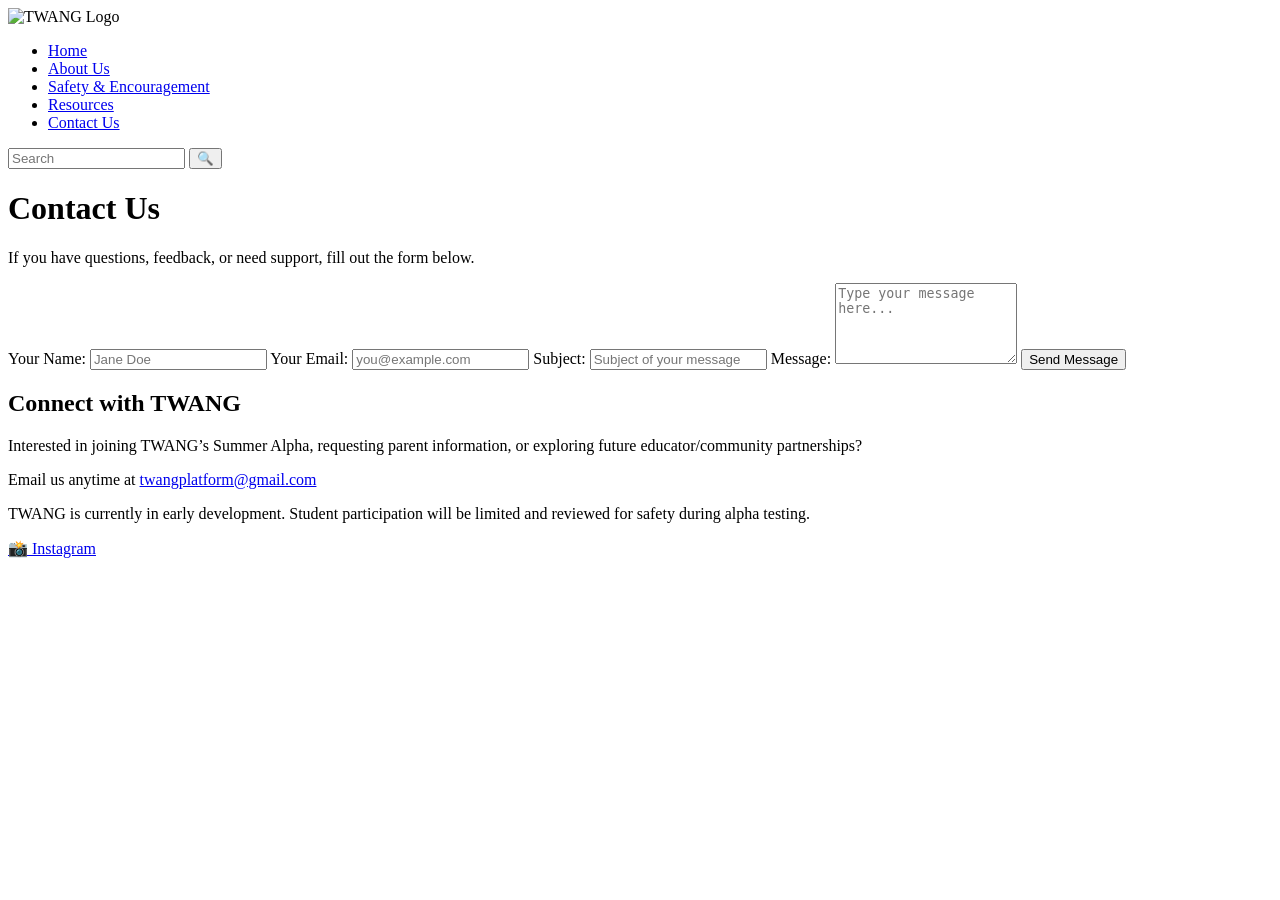
==== contact.html @ 48d8d3ea "Revise contact page content and email address Updated contact information and added details about TW" ====
<!DOCTYPE html>
<html lang="en">
<head>
<script async src="https://www.googletagmanager.com/gtag/js?id=G-TW69DW09B8"></script>
<script>
  window.dataLayer = window.dataLayer || [];
  function gtag(){dataLayer.push(arguments);}
  gtag('js', new Date());

  gtag('config', 'G-TW69DW09B8');
</script>
  <meta charset="UTF-8" />
  <meta name="viewport" content="width=device-width, initial-scale=1.0" />
  <title>Contact Us | TWANG</title>
  <link rel="stylesheet" href="ProjectAssignment.css" />
</head>
<body>
  <header>
    <div class="logo-title">
      <img src="TWANG.png" alt="TWANG Logo" class="twang-logo" />
    </div>
    <nav>
      <ul class="nav-links">
        <li><a href="index.html">Home</a></li>
        <li><a href="about.html">About Us</a></li>
        <li><a href="safety.html">Safety & Encouragement</a></li>
        <li><a href="resources.html">Resources</a></li>
        <li><a href="contact.html" class="active">Contact Us</a></li>
      </ul>
      <input type="text" placeholder="Search" class="search-box" />
      <button class="search-button">🔍</button>
    </nav>
  </header>

  <main class="contact-page">
    <h1>Contact Us</h1>
    <p class="contact-description">
	If you have questions, feedback, or need support, fill out the form below.</p>

    <form class="contact-form">
      <label for="name">Your Name:
        <input type="text" id="name" name="name" required placeholder="Jane Doe" />
      </label>

      <label for="email">Your Email:
        <input type="email" id="email" name="email" required placeholder="you@example.com" />
      </label>

      <label for="subject">Subject:
        <input type="text" id="subject" name="subject" required placeholder="Subject of your message" />
      </label>

      <label for="message">Message:
        <textarea id="message" name="message" rows="5" required placeholder="Type your message here..."></textarea>
      </label>

      <button type="submit">Send Message</button>
    </form>
	<section class="social-contact">
  <h2>Connect with TWANG</h2>

  <p>
    Interested in joining TWANG’s Summer Alpha, requesting parent information,
    or exploring future educator/community partnerships?
  </p>

  <p>Email us anytime at 
    <a href="mailto:twangplatform@gmail.com">twangplatform@gmail.com</a>
  </p>

  <p class="contact-description">
    TWANG is currently in early development. Student participation will be limited
    and reviewed for safety during alpha testing.
  </p>

  <div class="social-icons">
    <a href="https://instagram.com/twang.app" target="_blank" aria-label="Instagram">📸 Instagram</a>
  </div>
</section>
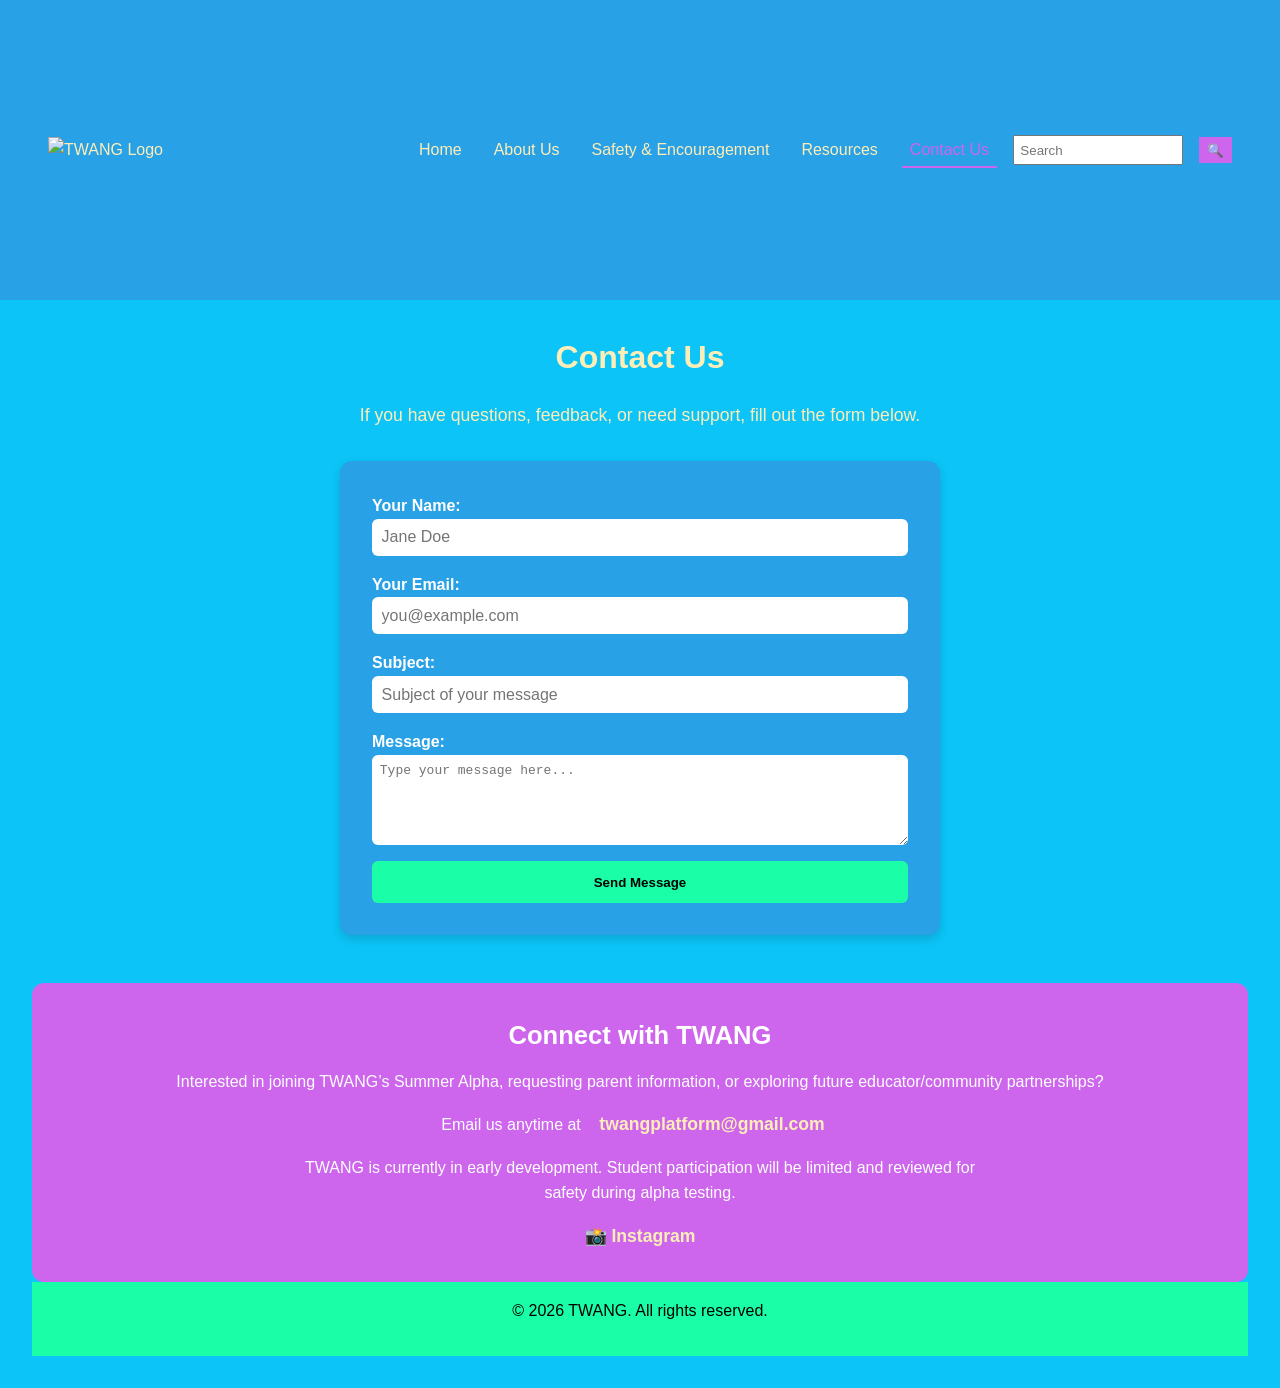
==== commit 2ca5c1fb: "Fix HTML structure and add footer to contact page" ====
--- a/contact.html
+++ b/contact.html
@@ -77,3 +77,6 @@
     <a href="https://instagram.com/twang.app" target="_blank" aria-label="Instagram">📸 Instagram</a>
   </div>
 </section>
+<footer>
+    <p>&copy; 2026 TWANG. All rights reserved.</p>
+  </footer>
--- a/ProjectAssignment.css
+++ b/ProjectAssignment.css
@@ -0,0 +1,737 @@
+* {
+  margin: 0;
+  padding: 0;
+  box-sizing: border-box;
+}
+body {
+  font-family: Arial, sans-serif;
+  background-color: #0cc4f7;
+  color: #fdeeb8;
+  line-height: 1.6;
+}
+header {
+  display: flex;
+  justify-content: space-between;
+  align-items: center;
+  padding: 1em 2em;
+  background-color: #29a1e6;
+  flex-wrap: nowrap;
+}
+.twang-logo {
+  width: 300px; 
+  height: auto;
+}
+.logo-title {
+  display: flex;
+  align-items: center;
+  flex: 1;
+}
+nav {
+  display: flex;
+  align-items: center;
+  gap: 1em;
+  flex-wrap: wrap;
+}
+
+.nav-links {
+  display: flex;
+  gap: 1em;
+  list-style: none;
+  margin-left: auto;
+  flex-wrap: wrap;
+}
+
+.nav-links li a {
+  text-decoration: none;
+  color: #fdeeb8;
+  padding: 0.5em;
+  transition: color 0.3s ease;
+}
+.nav-links li a:hover,
+.nav-links li a.active {
+  color: #cd65ed;
+  border-bottom: 2px solid #cd65ed;
+}
+.search-box {
+  padding: 0.4em;
+  margin-left: 1em;
+}
+.search-button {
+  background-color: #cd65ed;
+  border: none;
+  padding: 0.4em 0.6em;
+  cursor: pointer;
+}
+.homepage-intro {
+  flex-wrap: wrap;
+  align-items: center;
+}
+.hero-image img {
+  width: 100%;
+  height: auto;
+}
+.teens-container {
+  flex: 1;
+  max-width: 300px;
+  display: flex;
+  justify-content: center;
+  align-items: center;
+}
+.teens-image {
+  width: 150%;         
+  max-width: 400px;   
+  height: auto;
+  border-radius: 12px;
+  display: block;
+  margin: 0 auto;
+}
+.intro-text {
+  flex: 2;
+  min-width: 250px;
+}
+
+.buttons {
+  margin-top: 1em;
+  display: flex;
+  flex-direction: column;
+  gap: 0.5em;
+}
+
+.buttons button {
+  background-color: #1affa7;
+  padding: 0.5em;
+  border: none;
+  border-radius: 6px;
+  font-weight: bold;
+  color: #000;
+  cursor: pointer;
+}
+.button-container {
+  display: flex;
+  flex-direction: column;
+  align-items: center;     
+  justify-content: center; 
+  gap: 1em;                
+  height: 100%;            
+}
+.overview {
+  display: flex;
+  flex-wrap: nowrap;
+  justify-content: space-between;
+  gap: 2em;
+  padding: 2em;
+}
+.app-display {
+  width: 100px; 
+  height: auto;
+  display: block;
+  margin: 0 auto;
+}
+.overview > div {
+  flex: 1;
+  padding: 1em;
+  background-color:  #29a1e6;
+  border-radius: 10px;
+}
+
+.video-container {
+  position: relative;
+  padding-bottom: 56.25%;
+  height: 0;
+  overflow: hidden;
+}
+.video-container iframe {
+  position: absolute;
+  top: 0;
+  left: 0;
+  width: 100%;
+  height: 100%;
+}
+.testimonials {
+  background-color: #29a1e6;
+  padding: 2em;
+  text-align: center;
+}
+.cards {
+  display: flex;
+  justify-content: center;
+  gap: 1em;
+  flex-wrap: wrap;
+}
+.card {
+  background-color: #cd65ed;
+  padding: 1em;
+  border-radius: 10px;
+  width: 180px;
+}
+.card img {
+  width: 100%;
+  border-radius: 50%;
+}
+footer {
+  text-align: center;
+  padding: 1em;
+  background-color: #1affa7;
+  color: #000;
+}
+.about-page {
+  background-color: #0cc4f7; 
+  color: #fdeeb8; 
+}
+p {
+  margin-bottom: 1em; 
+}
+.about-container {
+  max-width: 1100px;
+  margin: auto;
+  display: flex;
+  flex-direction: column;
+  gap: 3em;
+  padding: 2em;
+}
+.intro {
+  display: flex;
+  flex-wrap: wrap;
+  align-items: flex-start;
+  justify-content: space-between;
+  gap: 2em;
+}
+
+.intro-text {
+  flex: 2;
+  min-width: 250px;
+}
+
+.founder-photo {
+  flex: 1;
+  width: 180px;
+  max-width: 100%;
+  height: auto;
+  border-radius: 12px;
+  box-shadow: 0 4px 10px rgba(0, 0, 0, 0.15);
+}
+.intro h2,
+.origin h2,
+.audience h2,
+.table-section h2 {
+  color: #fff;
+  font-size: 1.8em;
+  margin-bottom: 0.5em;
+}
+
+.intro-text p,
+.origin p,
+.audience p {
+  color: #fdeeb8;
+}
+
+.comparison-table {
+  margin: 2em auto;
+  border-collapse: collapse;
+  width: 100%;
+  max-width: 900px;
+  background-color: #29a1e6;
+  color: #000;
+  border-radius: 8px;
+  overflow: hidden;
+  box-shadow: 0 4px 12px rgba(0, 0, 0, 0.2);
+}
+
+.comparison-table th,
+.comparison-table td {
+  text-align: left;
+  padding: 1em;
+  border-bottom: 1px solid #fff;
+}
+
+.comparison-table th {
+  background-color: #cd65ed;
+  color: #fff;
+}
+
+.comparison-table td:first-child {
+  font-weight: bold;
+}
+
+@media (max-width: 768px) {
+  .intro {
+    flex-direction: column;
+    text-align: center;
+  }
+
+  .intro-text {
+    text-align: left;
+  }
+
+  .comparison-table {
+    font-size: 0.9em;
+  }
+}
+
+.safety-page {
+  background-color: #0cc4f7;
+  color: #fdeeb8;
+  padding: 2em;
+  font-family: Arial, sans-serif;
+  line-height: 1.6;
+}
+
+.safety-section {
+  margin-bottom: 2em;
+  background-color: #29a1e6;
+  padding: 1.5em;
+  border-radius: 12px;
+  box-shadow: 0 4px 10px rgba(0, 0, 0, 0.1);
+}
+
+.safety-section h2 {
+  color: #fff;
+  margin-bottom: 0.5em;
+}
+
+.hero-image img {
+  width: 100%;
+  height: auto;
+  display: block;
+}
+.banner {
+  margin: 0;
+  padding: 0;
+  width: 100%;
+}
+.banner-img {
+  width: 100%;
+  height: auto;
+  display: block;
+  object-fit: cover;
+}
+.info-section {
+  display: flex;
+  gap: 2em;
+  align-items: center;
+  background-color: #29a1e6;
+  padding: 1.5em;
+  border-radius: 12px;
+  margin-bottom: 2em;
+  flex-wrap: wrap;
+}
+
+.info-section.alt {
+  background-color: #cd65ed;
+  color: #fff;
+}
+
+.safety-icon {
+  width: 100px;
+  height: 100px;
+  object-fit: contain;
+}
+
+.apply-section {
+  background-color: #cd65ed;
+  color: #000;
+  text-align: center;
+  padding: 2em;
+  border-radius: 12px;
+}
+
+.apply-buttons button {
+  background-color: #1affa7;
+  color: #000;
+  border: none;
+  padding: 0.8em 1.2em;
+  margin: 0.5em;
+  border-radius: 8px;
+  font-weight: bold;
+  cursor: pointer;
+}
+.resources-section {
+  background-color: #0cc4f7;
+  color: #fdeeb8;
+  padding: 2em;
+  font-family: Arial, sans-serif;
+  text-align: left;
+}
+
+.resources-section h1 {
+  font-size: 2em;
+  margin-bottom: 1em;
+}
+.content-container {
+  max-width: 1100px;
+  margin: 0 auto;
+}
+.content-wrapper {
+  max-width: 1100px;
+  margin: 0 auto;
+}
+.form-pair {
+  display: flex;
+  flex-wrap: wrap;
+  justify-content: center;
+  gap: 2em;
+  justify-content: center;
+  margin: 2em;
+}
+
+.form-box {
+  flex: 1 1 450px;
+  max-width: 500px;
+  padding: 2em;
+  border-radius: 12px;
+  box-shadow: 0 4px 12px rgba(0, 0, 0, 0.2);
+}
+
+.resource-form {
+  background-color: #29a1e6;
+  color: #fdeeb8;
+}
+
+.application-form {
+  background-color: #e0f7ff;
+  color: #000;
+  border: 2px solid #004466;
+}
+
+.form-box h2 {
+  margin-bottom: 1em;
+  font-size: 1.4em;
+}
+
+.form-box form {
+  display: flex;
+  flex-direction: column;
+  gap: 1em;
+  text-align: left;
+}
+
+.form-box label {
+  font-weight: bold;
+  display: flex;
+  flex-direction: column;
+  font-size: 0.95em;
+}
+
+.form-box input,
+.form-box textarea,
+.form-box select {
+  padding: 0.6em;
+  font-size: 1em;
+  border-radius: 6px;
+  border: none;
+}
+
+.application-form input {
+  border: 1px solid #aaa;
+}
+
+.form-box button {
+  background-color: #1affa7;
+  color: #000;
+  font-weight: bold;
+  padding: 0.8em;
+  border: none;
+  border-radius: 6px;
+  cursor: pointer;
+  transition: background-color 0.3s ease;
+}
+
+.form-box button:hover {
+  background-color: #0ed398;
+}
+
+@media (max-width: 768px) {
+  .form-pair {
+    flex-direction: column;
+    align-items: center;
+  }
+}
+
+.contact-page {
+  background-color: #0cc4f7;
+  color: #fdeeb8;
+  padding: 2em;
+  font-family: Arial, sans-serif;
+}
+
+.contact-page h1 {
+  text-align: center;
+  font-size: 2em;
+  margin-bottom: 0.5em;
+}
+
+.contact-form {
+  max-width: 600px;
+  margin: 2em auto;
+  background-color: #29a1e6;
+  padding: 2em;
+  border-radius: 12px;
+  box-shadow: 0 4px 10px rgba(0, 0, 0, 0.15);
+  display: flex;
+  flex-direction: column;
+  gap: 1em;
+}
+
+.contact-form label {
+  display: flex;
+  flex-direction: column;
+  font-weight: bold;
+  color: #fff;
+}
+
+.contact-form input,
+.contact-form textarea {
+  padding: 0.6em;
+  font-size: 1em;
+  border: none;
+  border-radius: 6px;
+}
+
+.contact-form button {
+  background-color: #1affa7;
+  color: #000;
+  font-weight: bold;
+  padding: 1em;
+  border: none;
+  border-radius: 6px;
+  cursor: pointer;
+}
+
+.contact-form button:hover {
+  background-color: #0ed398;
+}
+.social-contact {
+  text-align: center;
+  margin-top: 3em;
+  padding: 2em;
+  background-color: #cd65ed;
+  color: #fff;
+  border-radius: 12px;
+}
+
+.social-contact h2 {
+  font-size: 1.6em;
+  margin-bottom: 0.5em;
+}
+
+.social-contact p {
+  font-size: 1em;
+  margin-bottom: 1em;
+}
+
+.social-contact a {
+  color: #fdeeb8;
+  text-decoration: none;
+  font-weight: bold;
+  margin: 0 0.8em;
+  font-size: 1.1em;
+  transition: color 0.3s ease;
+}
+
+.social-contact a:hover {
+  color: #1affa7;
+}
+.social-contact {
+  text-align: center;
+  margin-top: 3em;
+  padding: 2em;
+  background-color: #cd65ed;
+  color: #fff;
+  border-radius: 12px;
+}
+
+.social-contact h2 {
+  font-size: 1.6em;
+  margin-bottom: 0.5em;
+}
+
+.social-contact p {
+  font-size: 1em;
+  margin-bottom: 1em;
+}
+
+.social-contact a {
+  color: #fdeeb8;
+  text-decoration: none;
+  font-weight: bold;
+  margin: 0 0.8em;
+  font-size: 1.1em;
+  transition: color 0.3s ease;
+}
+
+.social-contact a:hover {
+  color: #1affa7;
+}
+.contact-description {
+  text-align: center;
+  margin: 1em auto;
+  max-width: 700px;
+  font-size: 1.1em;
+}
+/* --- TWANG homepage layout repair --- */
+
+.overview {
+  display: grid;
+  grid-template-columns: repeat(3, 1fr);
+  gap: 2em;
+  padding: 2em;
+  align-items: stretch;
+}
+
+.overview > div {
+  background-color: #29a1e6;
+  border-radius: 10px;
+  padding: 2em;
+}
+
+.left,
+.middle,
+.right {
+  min-height: 520px;
+}
+
+.left h1,
+.middle h2,
+.right h3 {
+  margin-bottom: 0.75em;
+}
+
+.teens-image {
+  width: 100%;
+  max-width: 380px;
+  height: auto;
+  border-radius: 12px;
+  display: block;
+  margin: 2em auto 1em auto;
+}
+
+.button-container {
+  display: flex;
+  flex-direction: column;
+  align-items: center;
+  justify-content: flex-start;
+  gap: 1em;
+  height: auto;
+}
+
+.buttons {
+  display: flex;
+  flex-direction: column;
+  align-items: center;
+  gap: 0.7em;
+  margin-top: 0.5em;
+}
+
+.buttons button {
+  min-width: 190px;
+}
+
+.video-container {
+  position: relative;
+  width: 100%;
+  padding-bottom: 56.25%;
+  height: 0;
+  overflow: hidden;
+  border-radius: 8px;
+}
+
+.video-container video,
+.video-container iframe {
+  position: absolute;
+  top: 0;
+  left: 0;
+  width: 100%;
+  height: 100%;
+}
+
+@media (max-width: 1000px) {
+  .overview {
+    grid-template-columns: 1fr;
+  }
+
+  .left,
+  .middle,
+  .right {
+    min-height: auto;
+  }
+}
+/* ================================
+   TWANG GLOBAL HEADER RESET
+   Forces every page header to match
+================================ */
+
+header {
+  width: 100%;
+  min-height: 300px;
+  padding: 2rem 3rem;
+  background-color: #29a1e6;
+  display: grid;
+  grid-template-columns: 320px 1fr;
+  align-items: center;
+  gap: 2rem;
+}
+
+.logo-title {
+  width: 320px;
+  display: flex;
+  align-items: center;
+  justify-content: flex-start;
+}
+
+.twang-logo {
+  width: 300px;
+  height: auto;
+  display: block;
+}
+
+nav {
+  width: 100%;
+  display: flex;
+  justify-content: flex-end;
+  align-items: center;
+  gap: 1rem;
+  flex-wrap: nowrap;
+}
+
+.nav-links {
+  display: flex;
+  align-items: center;
+  justify-content: flex-end;
+  gap: 1rem;
+  list-style: none;
+  margin-left: 0;
+  flex-wrap: nowrap;
+}
+
+.search-box {
+  width: 170px;
+  padding: 0.4em;
+  margin-left: 0;
+}
+
+.search-button {
+  background-color: #cd65ed;
+  border: none;
+  padding: 0.4em 0.6em;
+  cursor: pointer;
+}
+
+/* Keep header usable on smaller screens */
+@media (max-width: 900px) {
+  header {
+    grid-template-columns: 1fr;
+    min-height: auto;
+    text-align: center;
+    justify-items: center;
+  }
+
+  .logo-title {
+    justify-content: center;
+  }
+
+  nav,
+  .nav-links {
+    justify-content: center;
+    flex-wrap: wrap;
+  }
+}
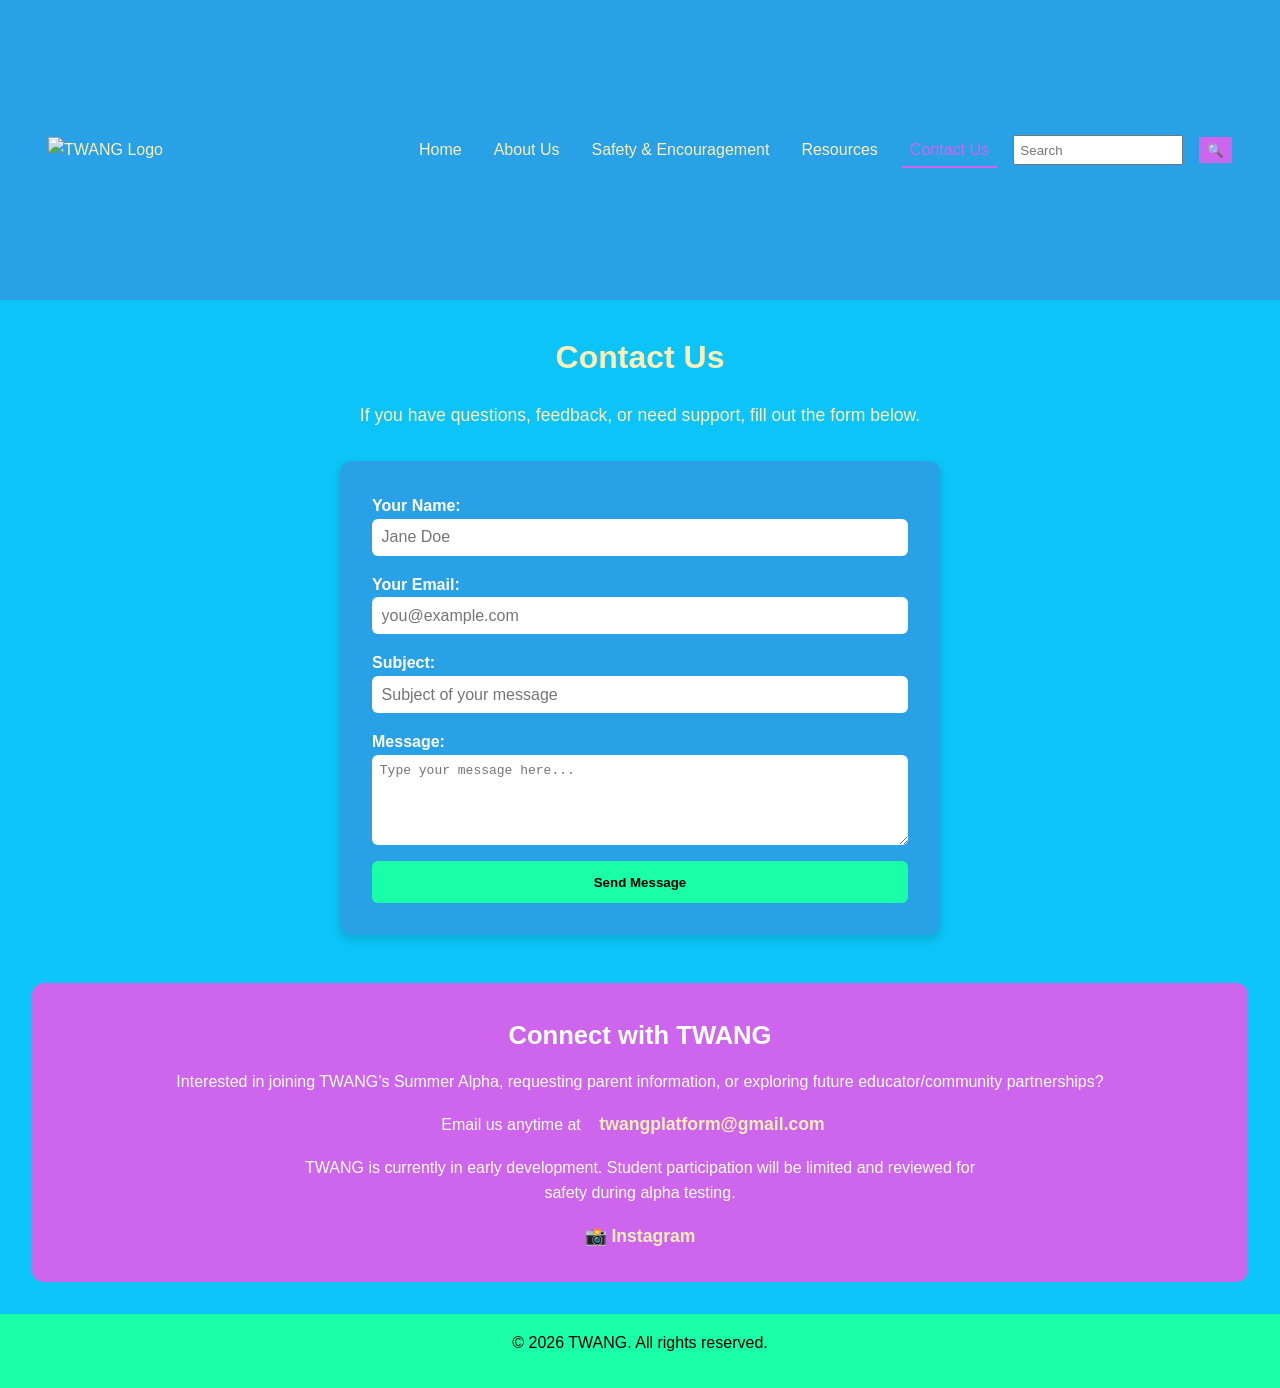
==== commit 2d6ab09e: "Fix HTML formatting and structure in contact.html" ====
--- a/contact.html
+++ b/contact.html
@@ -77,6 +77,10 @@
     <a href="https://instagram.com/twang.app" target="_blank" aria-label="Instagram">📸 Instagram</a>
   </div>
 </section>
+</main>
+	  
 <footer>
     <p>&copy; 2026 TWANG. All rights reserved.</p>
   </footer>
+</body>
+</html>
